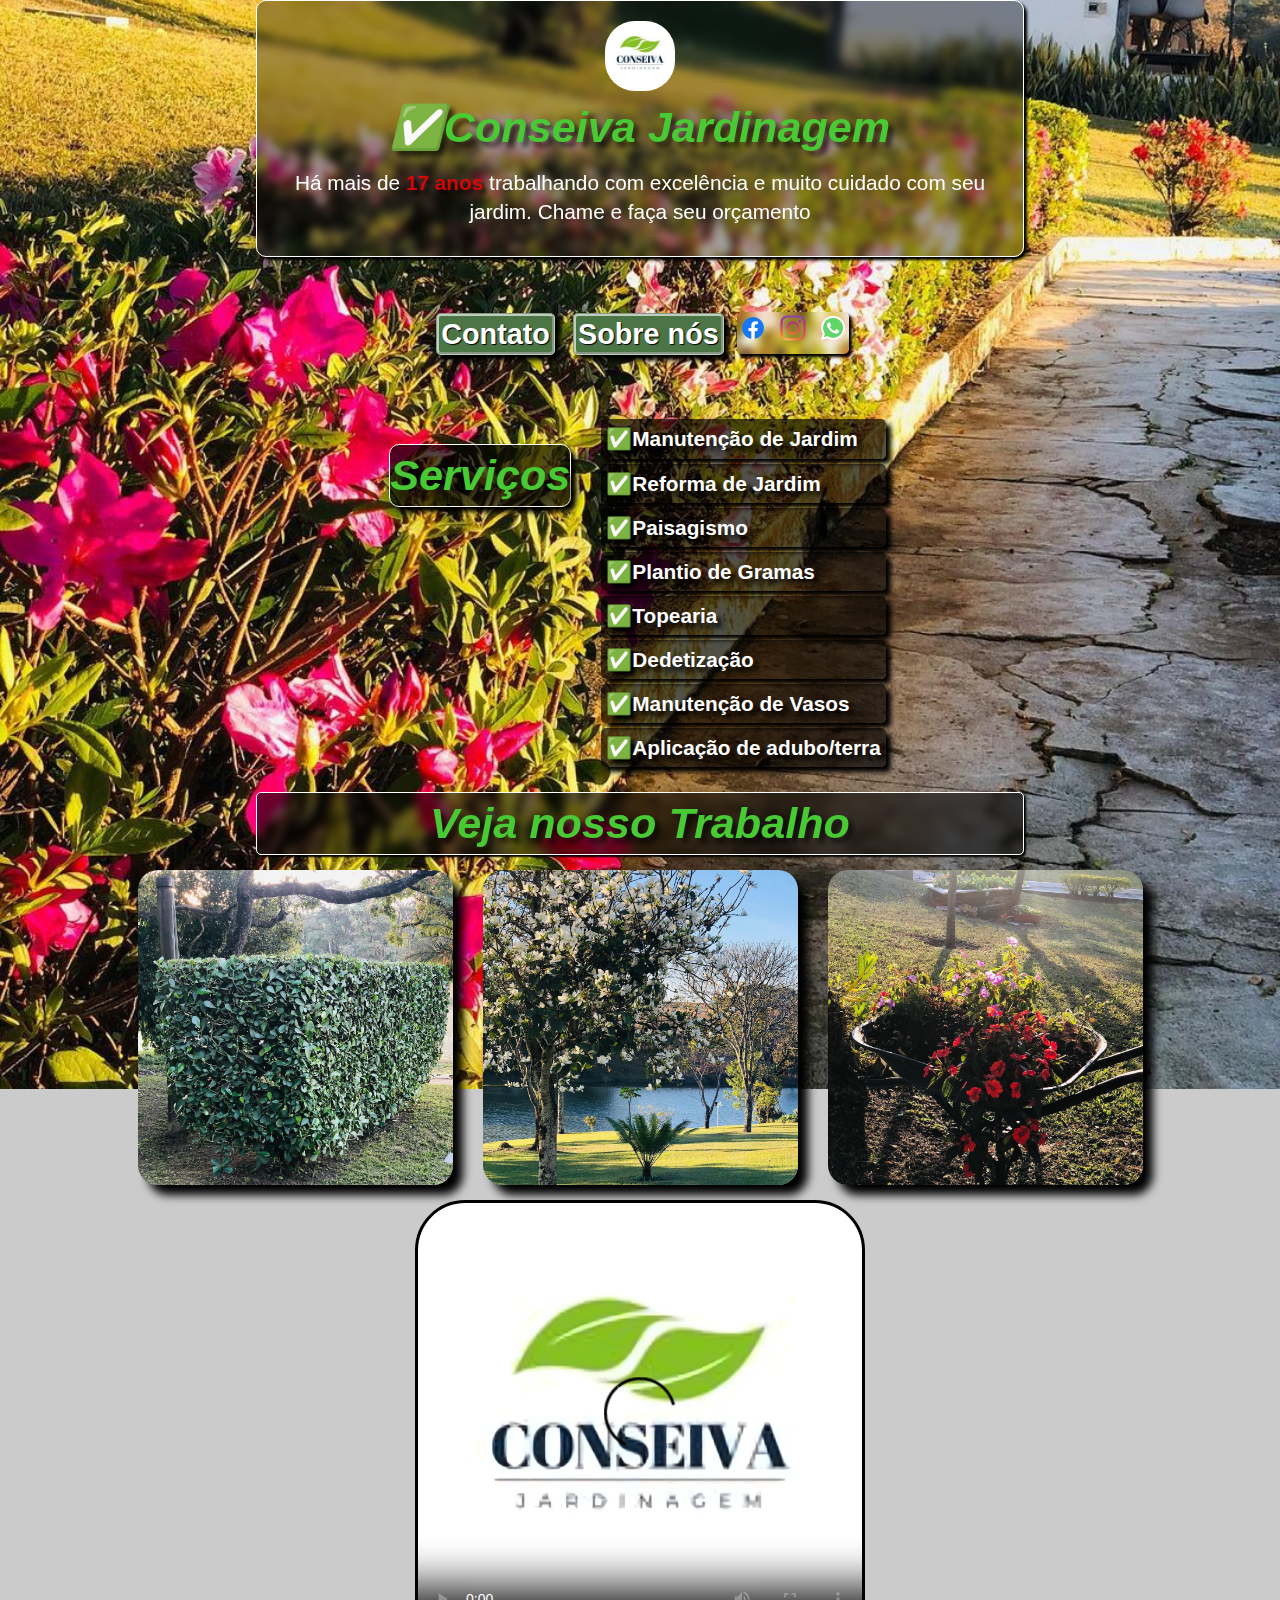
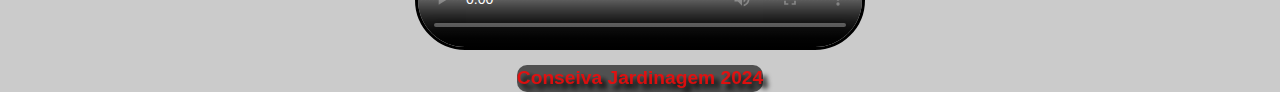
==== index.html @ aa9cfe0d "Initial commit" ====
<!DOCTYPE html>
<html lang="pt-br">
<head>
    <meta charset="UTF-8">
    <meta name="viewport" content="width=device-width, initial-scale=1.0">
    <title>Conseiva Jardinagem</title>
    <link rel="stylesheet" href="style.css">
    <link rel="shortcut icon" href="imagens/conseiva-32x32.png" type="image/x-icon">
</head>
<body>
    <header class="header1">
        <img src="imagens/Conseiva.jpg" alt="" class="imglogo">
            <h1 class="titulo"><cite>&#9989;Conseiva Jardinagem</cite></h1>
            <p class="paragrafo">Há mais de <strong>17 anos</strong> trabalhando com excelência e muito cuidado com seu jardim.
            Chame e faça seu orçamento</p>
    </header>
    <nav class="navbar">
        <a href="https://api.whatsapp.com/send?phone=5531987811095" class="menu" target="_blank" rel="external">Contato</a>
        <a href="sobrenos.html" class="menu" target="_blank" rel="internal">Sobre nós</a>
        <div id="icone">  
            <img src="imagens/icone-face.png" alt="Facebook" id="facebook">
            <a href="https://www.instagram.com/conseiva_jardinagem_/" target="_blank" rel="external"><img src="imagens/icone-insta.png" alt="Instagram" id="instagram"></a>
            <a href="https://api.whatsapp.com/send?phone=5531987811095" target="_blank" rel="external"><img src="imagens/icone-whats.png" alt="" id="whatsapp"></a>
          </div>
    </nav>
    
    <div class="container1">
        <span>
            <h2 id="serviços">Serviços</h2>
        </span>
        <ul type="dist">
            <li>&#9989;Manutenção de Jardim</li>
            <li>&#9989;Reforma de Jardim</li>
            <li>&#9989;Paisagismo</li>
            <li>&#9989;Plantio de Gramas</li>
            <li>&#9989;Topearia</li>
            <li>&#9989;Dedetização</li>
            <li>&#9989;Manutenção de Vasos</li>
            <li>&#9989;Aplicação de adubo/terra</li>
        </ul>
    </div>
    <main>
        <h1 class="titulo">Veja nosso Trabalho</h1>
    </main>
    <div class="container">
        <img src="imagens/jardim2.jpg" alt="" class="imagem">
        <img src="imagens/jardim3.jpg" alt="" class="imagem">
        <img src="imagens/jardim4.jpg" alt="" class="imagem">
        <video src="videos/conseiva1.mp4" width="30%" controls class="video" poster="imagens/logo-hd.png"></video>
    </div>
<footer>
    <div id="rodape">
        <p id="item">Conseiva Jardinagem 2024</p>
    </div>
</footer>
       
</body>
</html>
---- style.css ----
/* Configuraçoes gerais */
* {
    font-family: Arial, Helvetica, sans-serif;
    margin: 0;
    padding: 0;
    line-height: 1.4em;
    box-sizing: border-box;
}

:root {
    --color1:#48CA34;
    --color2:#50A044;
    --color3:#36F517;
    --color4:#4C7545;
    --color5:#3B4B39;
}

@media (min-width: 200px) and (max-width: 300px) {
}

/* Fim das configuraçoes gerais */

/* Corpo */
body {
    background-color: rgba(0, 0, 0, 0.205);
    border-color: aqua;
    background-image: url(imagens/jardim5.jpg);
    background-size: cover;
    background-repeat: no-repeat;
    background-position: center center;
    height: 100vh;
    background-attachment: fixed;
}
/* Fim do corpo */

/* ---Header--- */
.header1 {
    
    padding: 20px;
    border: 1px solid white;
    box-shadow: 3px 3px 3px black;
    max-width: 60%;
    text-align: center;
    background-color: rgba(0, 0, 0, 0.342);
    margin: auto;
    border-radius: 10px;
    backdrop-filter: blur(4px);
}

.imglogo {
width: 70px;
border-radius: 30px;
}

header {
    
}

.titulo {
    
    font-weight: bold;
    font-size: 2.7em;
    font-style: italic;
    text-shadow: 5px 5px 5px rgba(0, 0, 0, 0.637);
    color: var(--color1);
}


.paragrafo {
    color: white;
    padding: 5px;
    margin: 5px;
    font-size: 1.3em;
}

strong {
    color: rgba(255, 0, 0, 0.801);
    text-shadow: 4px 4px 4px black;
}
/* ---Fim do Header--- */

/* ---Nav-Bar--- */
.navbar {
    text-align: center;
    padding: 40px;
    font-size: 1.8em;
    text-shadow: 1px 1px 1px black; 
}

.menu:hover {
    background-color: rgba(255, 255, 255, 0.575);
    padding: 1vh;
    text-shadow: 3px 3px 3px black;
    transition: 0.5s;
}
/* ---LINKS--- */
nav > a {
    text-decoration: none;
    color: rgb(255, 255, 255);
    background-color: var(--color4);
    border-radius: 5px;
    border-color: rgba(255, 255, 255, 0.644);
    border-style: groove;
    padding: 2px;
    margin: 5px;
    box-shadow: 5px 5px 5px black;
    font-weight: bolder;
}

/* ---FIM DOS LINKS--- */
/* ---ICONES REDES SOCIAIS--- */
#icone {
  margin-top: 15px;
  text-decoration: none;
  font-weight: bolder;
  display: inline-block;
  backdrop-filter: blur(4px);
  border-radius: 5px;
  box-shadow: 3px 3px 3px black;
}
#facebook:hover {
    background-color: rgba(4, 0, 255, 0.836);
    border-radius: 50px;
    transition: 0.5s;
    cursor: pointer;
    
    
}
#instagram:hover {
    background-color: rgba(231, 28, 170, 0.795);
    border-radius: 50px;
    transition: 0.5s;
    cursor: pointer; 
}
#whatsapp:hover {
    background-color: rgba(0, 255, 42, 0.795);
    border-radius: 40px;
    transition: 0.5s;
    cursor: pointer;
}
/* ---FIM DOS ICONES DAS REDES SOCIAIS--- */

/* Serviços */
.container1 {
    display: flex;
    justify-content: center;
    margin: 20px;
}

#serviços {
    margin-right: 25px;
    margin-top: 30px;
    font-weight: bold;
    font-size: 2.7em;
    font-style: italic;
    text-shadow: 10px 10px 10px rgba(0, 0, 0, 0.637);
    color: var(--color1);
    background-color: rgba(0, 0, 0, 0.671);
    border: 1px solid rgb(252, 249, 249);
    border-radius: 10px;
    box-shadow: 5px 5px 5px black;

}


li {
    color: rgb(255, 255, 255);
    padding: 5px;
    margin: 5px;
    font-size: 1.3em;
    box-shadow: 5px 5px 5px black; 
    font-weight: bold;
    text-shadow: 5px 5px 5px black;
    background-color: rgba(0, 0, 0, 0.671);
    list-style-type: none;
    border-radius: 5px;
}

/* ---MAIN--- */
main {
    background-color: rgba(0, 0, 0, 0.575);
    width: 60%;
    margin: auto;
    text-align: center;
    border-radius: 5px;
    border: 1px solid white;
    box-shadow: 2px 2px 2px black;
    backdrop-filter: blur(4px);
    
}

.container {
    display: flex;
    flex-wrap: nowrap;
    flex-direction: row;
    justify-content: center;
    flex-direction: row;
    flex-wrap: wrap;
    
}

.imagem {   
    margin: 15px;
    border-radius: 20px;
    box-shadow: 10px 10px 10px black;
    width: 35vh;
}

.video {
    height: 50dvh;
    width: 50dvh;
    border: solid;
    background-color: black;
    border-radius: 50px;
}
/* Rodape */

#rodape {
    display: flex;
    justify-content: center;
    backdrop-filter: blur(5px);
    margin: 15px;
}

#item {
    color: rgba(243, 9, 9, 0.884);
    font-weight: bold;
    font-size: 1.2em;
    text-shadow: 5px 5px 5px black;
    margin: auto;
    background-color: rgba(0, 0, 0, 0.603);
    border-radius: 10px;
}
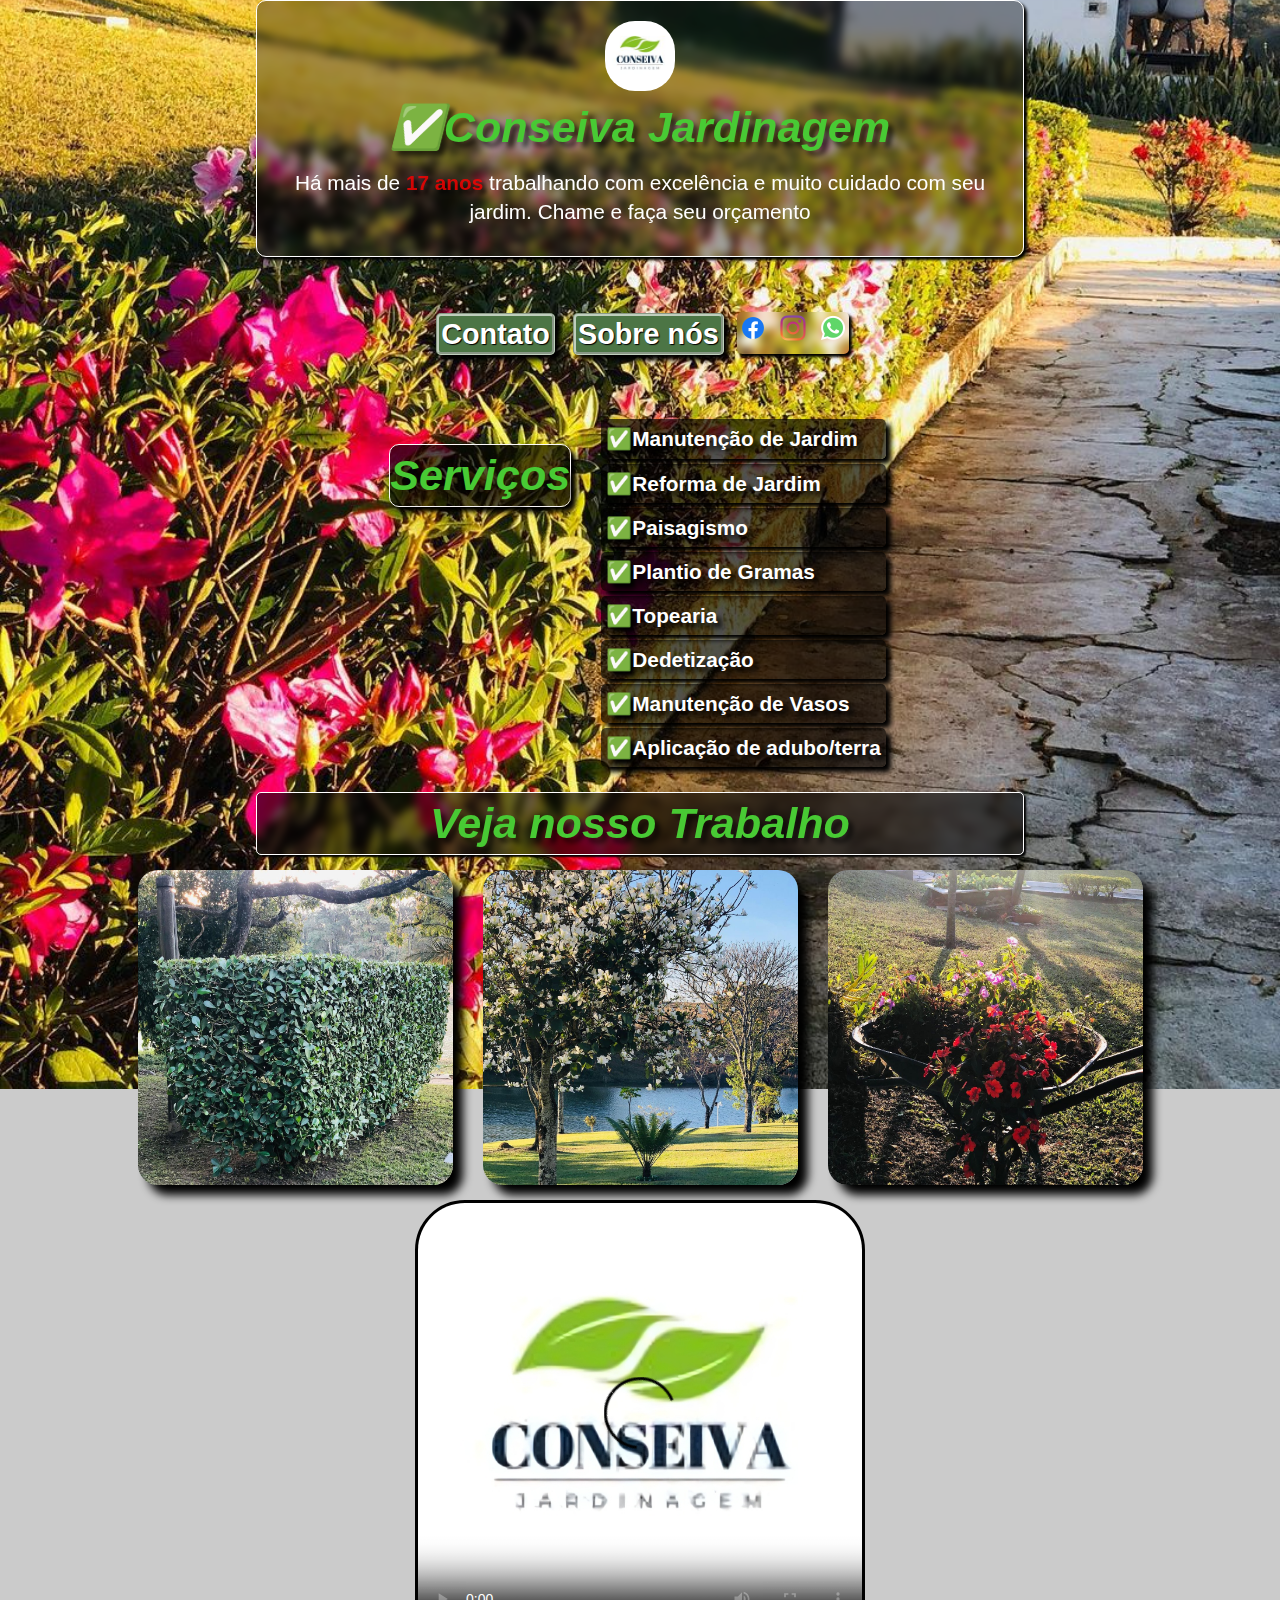
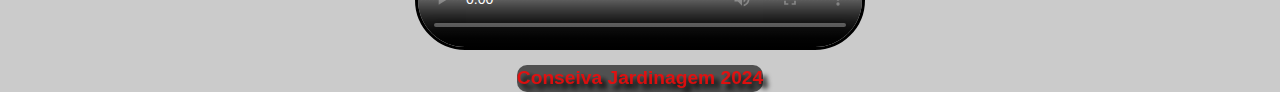
==== commit 315e3c25: "1" ====
--- a/index.html
+++ b/index.html
@@ -3,9 +3,10 @@
 <head>
     <meta charset="UTF-8">
     <meta name="viewport" content="width=device-width, initial-scale=1.0">
-    <title>Conseiva Jardinagem</title>
+    <title>Conseiva jardinagem</title>
     <link rel="stylesheet" href="style.css">
     <link rel="shortcut icon" href="imagens/conseiva-32x32.png" type="image/x-icon">
+  
 </head>
 <body>
     <header class="header1">
--- a/style.css
+++ b/style.css
@@ -15,9 +15,6 @@
     --color5:#3B4B39;
 }
 
-@media (min-width: 200px) and (max-width: 300px) {
-}
-
 /* Fim das configuraçoes gerais */
 
 /* Corpo */
@@ -27,7 +24,7 @@
     background-image: url(imagens/jardim5.jpg);
     background-size: cover;
     background-repeat: no-repeat;
-    background-position: center center;
+    background-position: center;
     height: 100vh;
     background-attachment: fixed;
 }
@@ -52,10 +49,6 @@
 border-radius: 30px;
 }
 
-header {
-    
-}
-
 .titulo {
     
     font-weight: bold;
@@ -85,7 +78,8 @@
     padding: 40px;
     font-size: 1.8em;
     text-shadow: 1px 1px 1px black; 
-}
+    }
+
 
 .menu:hover {
     background-color: rgba(255, 255, 255, 0.575);
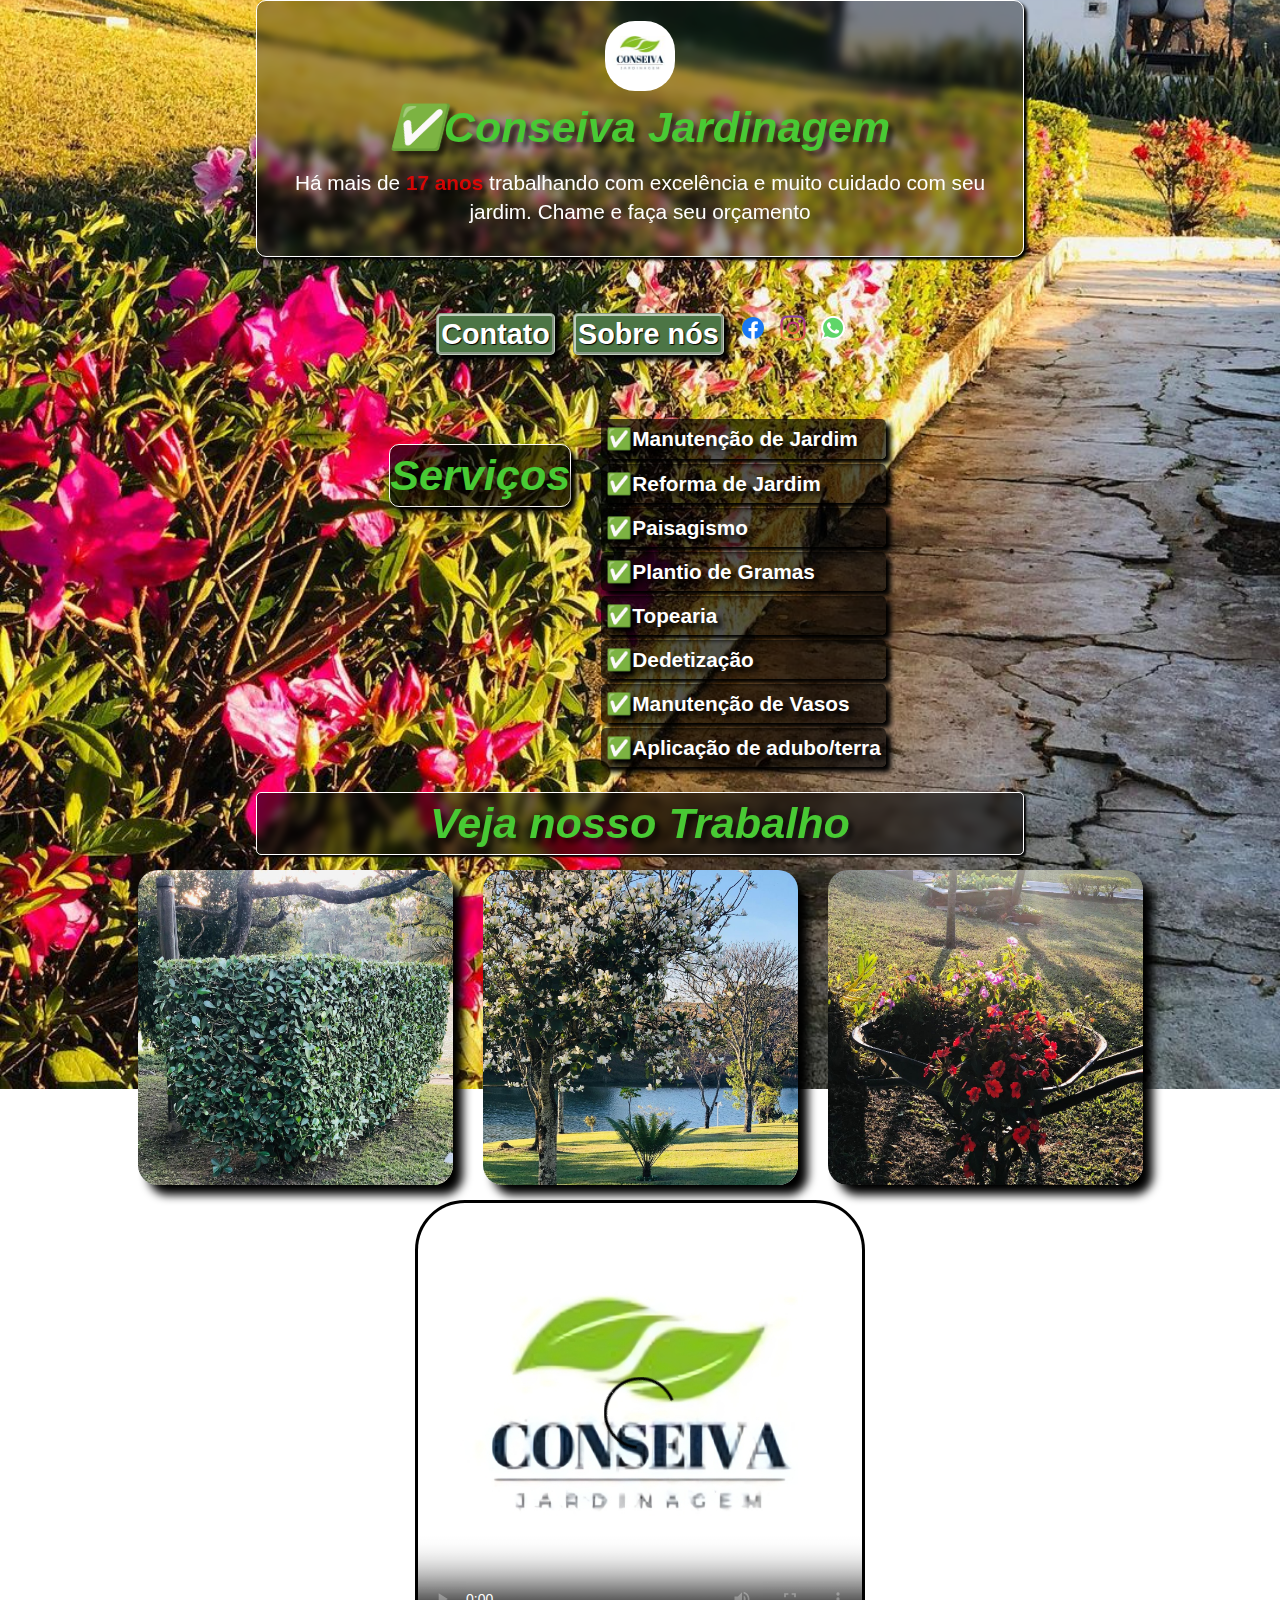
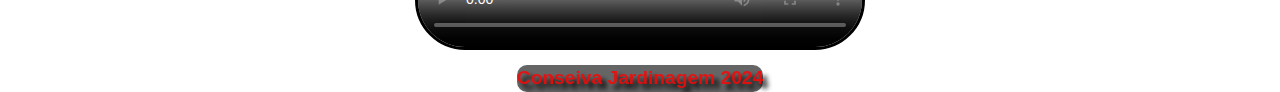
==== commit 5b9fc6c3: "atualizado" ====
--- a/index.html
+++ b/index.html
@@ -6,7 +6,13 @@
     <title>Conseiva jardinagem</title>
     <link rel="stylesheet" href="style.css">
     <link rel="shortcut icon" href="imagens/conseiva-32x32.png" type="image/x-icon">
-  
+  <style>
+    @media (max-width: 700px){
+.nav { flex-wrap: wrap-reverse;
+       display: flex;
+}
+}
+  </style>
 </head>
 <body>
     <header class="header1">
@@ -47,8 +53,12 @@
         <img src="imagens/jardim2.jpg" alt="" class="imagem">
         <img src="imagens/jardim3.jpg" alt="" class="imagem">
         <img src="imagens/jardim4.jpg" alt="" class="imagem">
+    </div>
+
+    <div id="video">
         <video src="videos/conseiva1.mp4" width="30%" controls class="video" poster="imagens/logo-hd.png"></video>
     </div>
+
 <footer>
     <div id="rodape">
         <p id="item">Conseiva Jardinagem 2024</p>
--- a/style.css
+++ b/style.css
@@ -19,7 +19,6 @@
 
 /* Corpo */
 body {
-    background-color: rgba(0, 0, 0, 0.205);
     border-color: aqua;
     background-image: url(imagens/jardim5.jpg);
     background-size: cover;
@@ -50,7 +49,7 @@
 }
 
 .titulo {
-    
+    text-align: center;
     font-weight: bold;
     font-size: 2.7em;
     font-style: italic;
@@ -108,9 +107,9 @@
   text-decoration: none;
   font-weight: bolder;
   display: inline-block;
-  backdrop-filter: blur(4px);
+  
   border-radius: 5px;
-  box-shadow: 3px 3px 3px black;
+  
 }
 #facebook:hover {
     background-color: rgba(4, 0, 255, 0.836);
@@ -184,13 +183,11 @@
 }
 
 .container {
-    display: flex;
-    flex-wrap: nowrap;
-    flex-direction: row;
-    justify-content: center;
-    flex-direction: row;
-    flex-wrap: wrap;
-    
+   display: inline-block;
+   display: flex;
+   flex-wrap: wrap;
+   justify-content: center;
+   align-items: center;
 }
 
 .imagem {   
@@ -207,6 +204,12 @@
     background-color: black;
     border-radius: 50px;
 }
+
+#video {
+    display: flex;
+    justify-content: center;
+    align-items: center;
+}
 /* Rodape */
 
 #rodape {
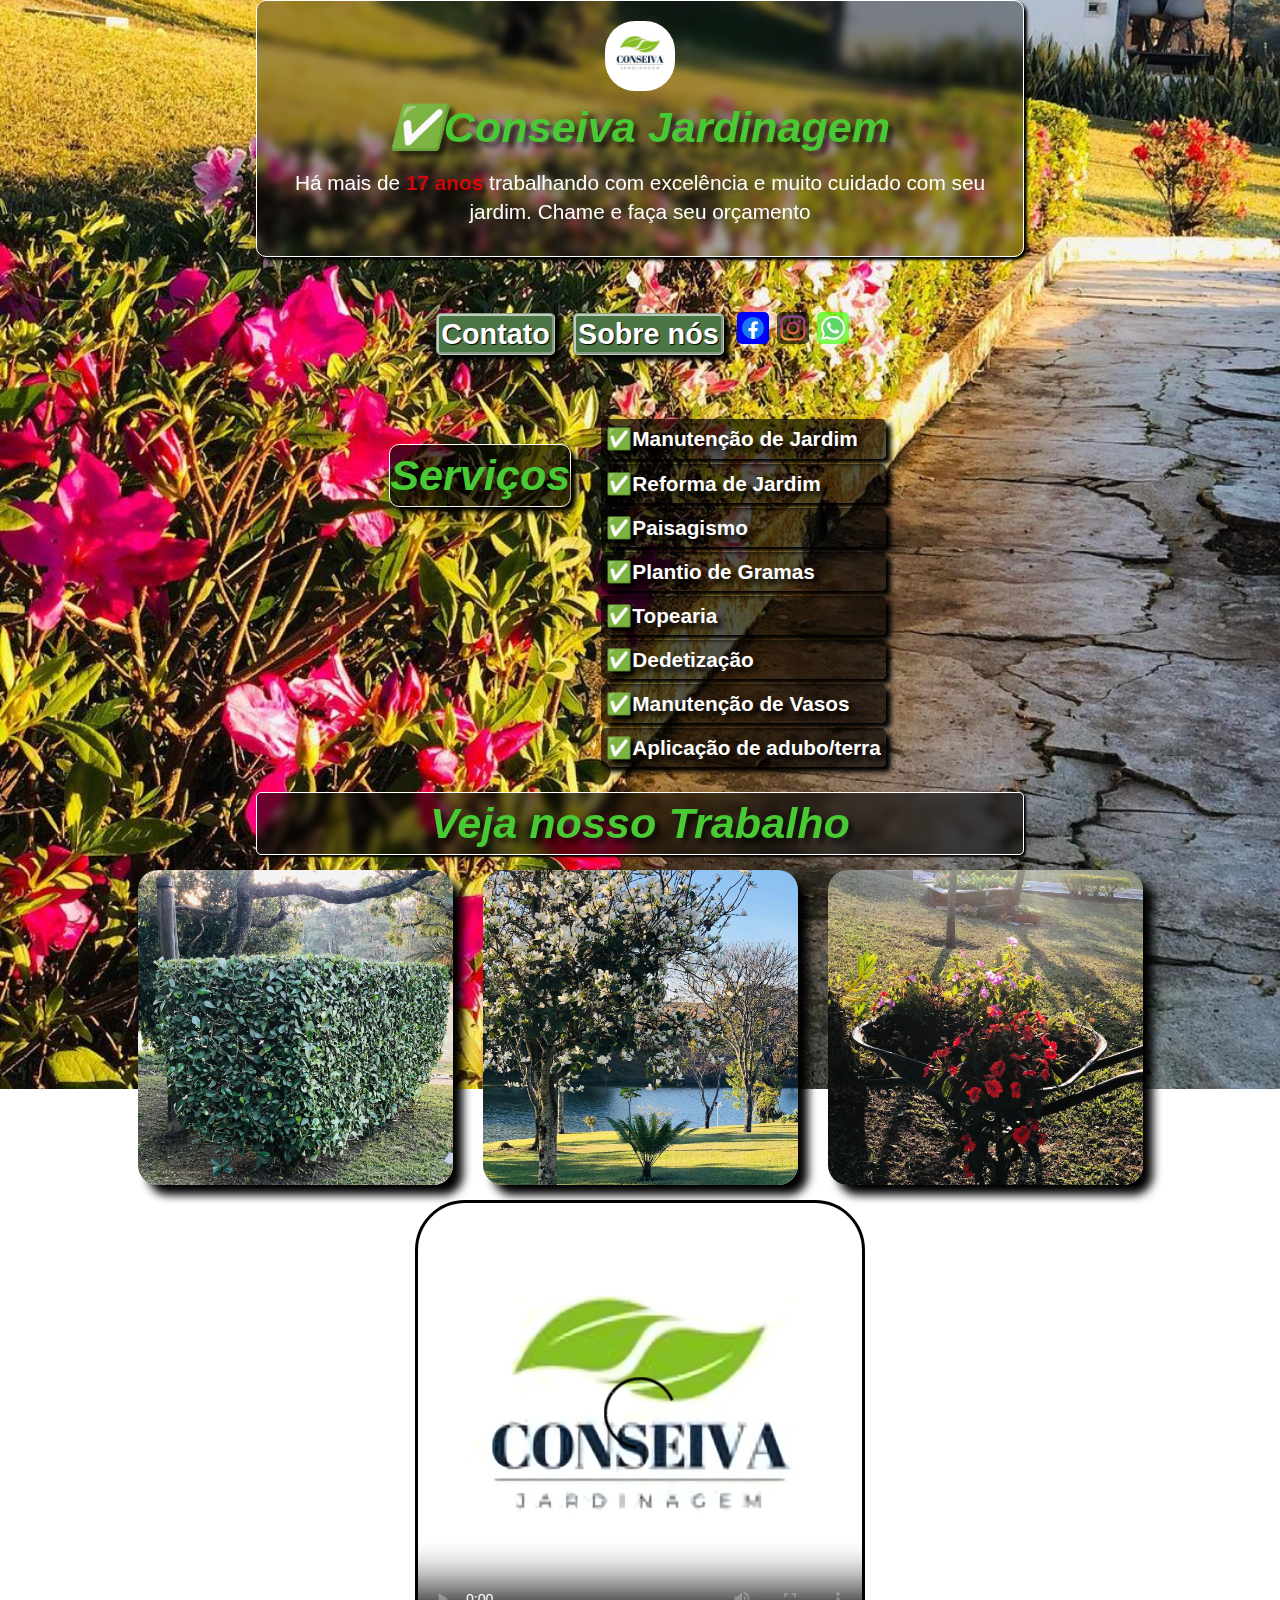
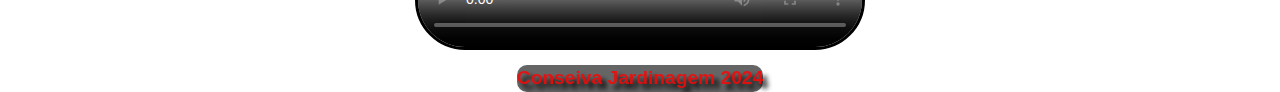
==== commit 3cb17c11: "atualizado" ====
--- a/index.html
+++ b/index.html
@@ -50,9 +50,9 @@
         <h1 class="titulo">Veja nosso Trabalho</h1>
     </main>
     <div class="container">
-        <img src="imagens/jardim2.jpg" alt="" class="imagem">
-        <img src="imagens/jardim3.jpg" alt="" class="imagem">
-        <img src="imagens/jardim4.jpg" alt="" class="imagem">
+        <img src="imagens/jardim2.jpg" alt="Foto de topearia" class="imagem">
+        <img src="imagens/jardim3.jpg" alt="Paisagem" class="imagem">
+        <img src="imagens/jardim4.jpg" alt="Carrinho de flores" class="imagem">
     </div>
 
     <div id="video">
--- a/style.css
+++ b/style.css
@@ -131,6 +131,21 @@
     transition: 0.5s;
     cursor: pointer;
 }
+
+#facebook {
+    background-color: blue;
+    border-radius: 5px;
+}
+
+#instagram {
+    background-color: rgba(0, 0, 0, 0.623);
+    border-radius: 5px;
+}
+
+#whatsapp {
+    background-color: rgba(60, 255, 0, 0.63);
+    border-radius: 5px;
+}
 /* ---FIM DOS ICONES DAS REDES SOCIAIS--- */
 
 /* Serviços */
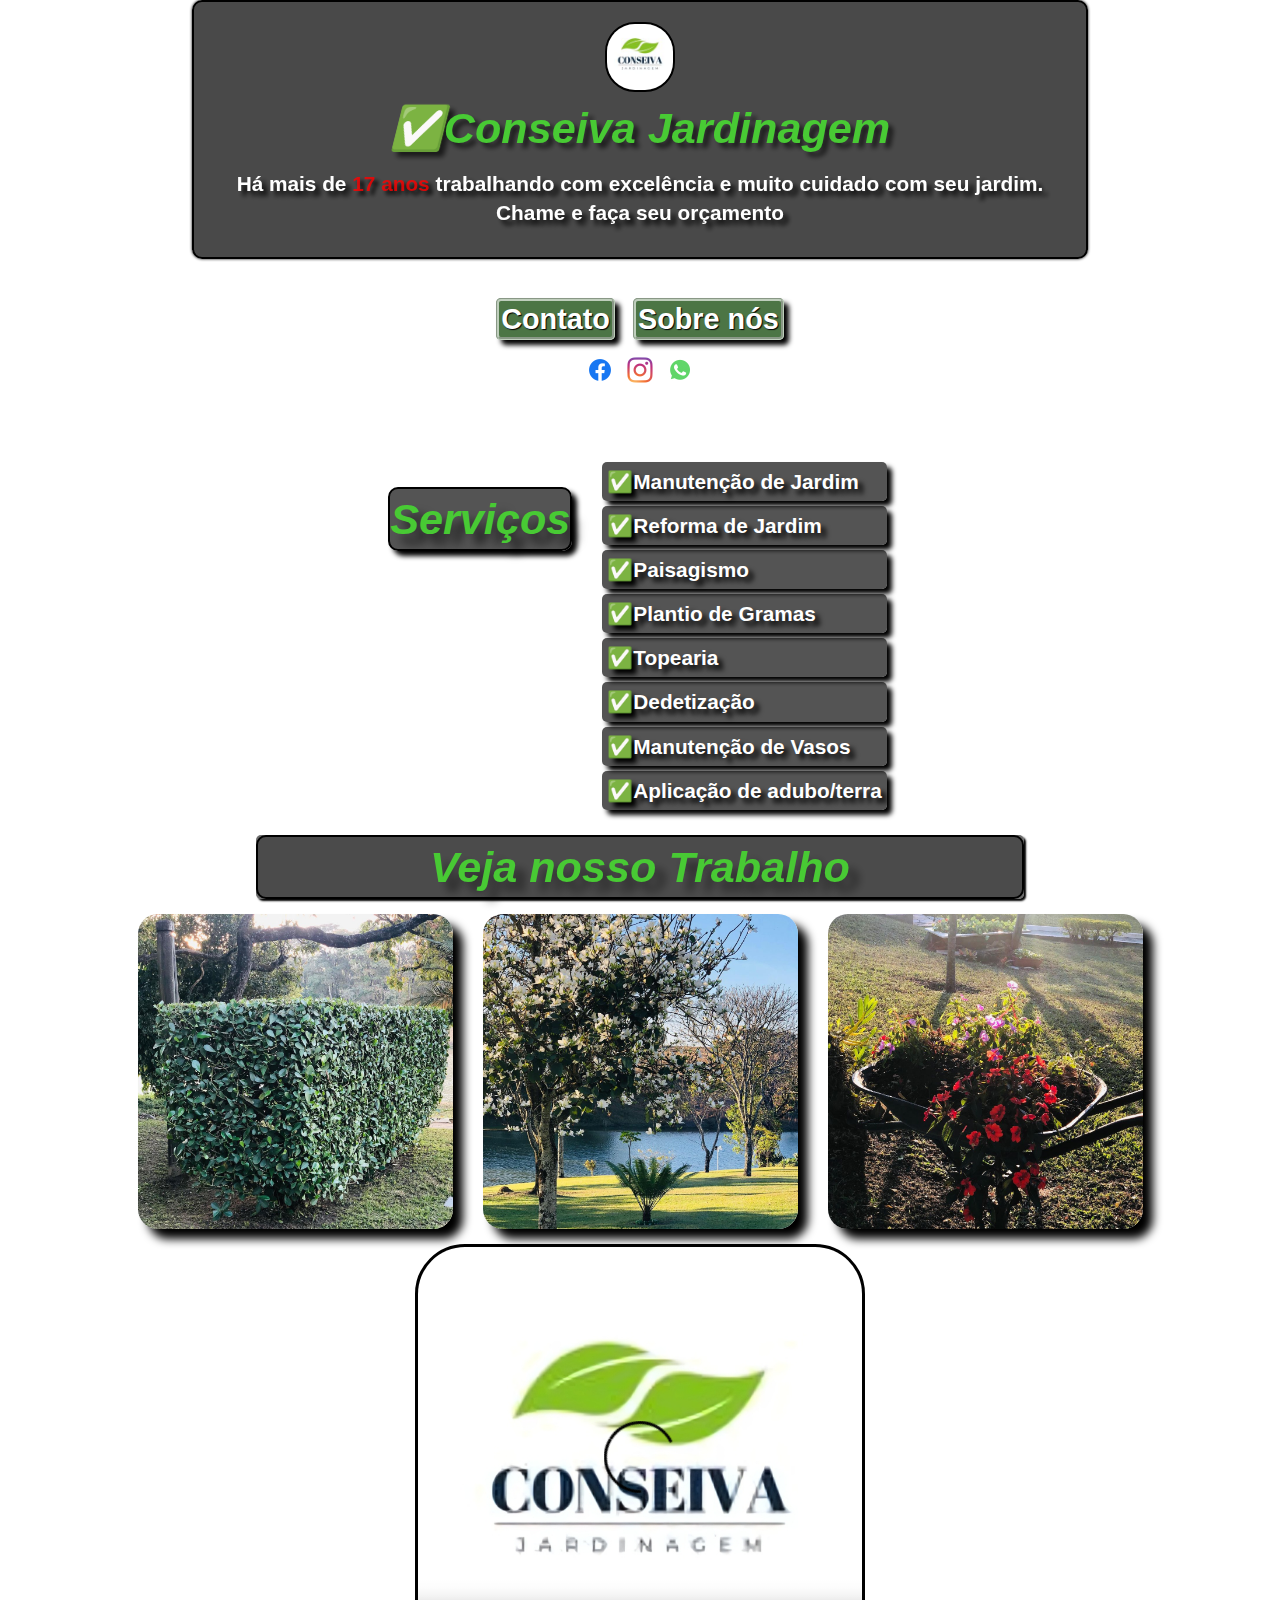
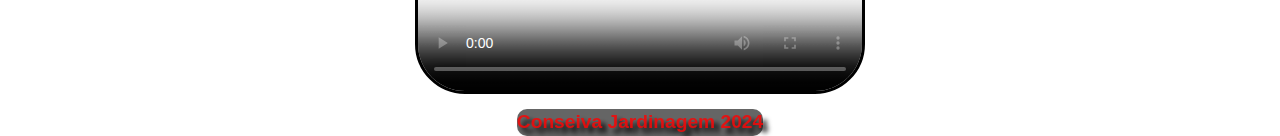
==== commit d1c73fb3: "1" ====
--- a/index.html
+++ b/index.html
@@ -47,7 +47,7 @@
         </ul>
     </div>
     <main>
-        <h1 class="titulo">Veja nosso Trabalho</h1>
+        <h1 class="titulo1">Veja nosso Trabalho</h1>
     </main>
     <div class="container">
         <img src="imagens/jardim2.jpg" alt="Foto de topearia" class="imagem">
--- a/style.css
+++ b/style.css
@@ -20,7 +20,7 @@
 /* Corpo */
 body {
     border-color: aqua;
-    background-image: url(imagens/jardim5.jpg);
+    background-image: url(https://img.freepik.com/fotos-premium/um-fundo-verde-com-uma-imagem-de-folhas-verdes_1204450-17036.jpg?w=740);
     background-size: cover;
     background-repeat: no-repeat;
     background-position: center;
@@ -33,12 +33,12 @@
 .header1 {
     
     padding: 20px;
-    border: 1px solid white;
-    box-shadow: 3px 3px 3px black;
-    max-width: 60%;
-    text-align: center;
-    background-color: rgba(0, 0, 0, 0.342);
-    margin: auto;
+    border: 2px solid rgb(0, 0, 0);
+    box-shadow: 0px 0px 3px black;
+    max-width: 70vw;
+    text-align: center;
+    margin: auto;
+    background-color: rgba(0, 0, 0, 0.712); 
     border-radius: 10px;
     backdrop-filter: blur(4px);
 }
@@ -46,23 +46,40 @@
 .imglogo {
 width: 70px;
 border-radius: 30px;
+border: 2px solid black;
 }
 
 .titulo {
+    margin: auto;
     text-align: center;
     font-weight: bold;
     font-size: 2.7em;
     font-style: italic;
     text-shadow: 5px 5px 5px rgba(0, 0, 0, 0.637);
+    color: var(--color1); 
+    border-radius: 4px;  
+}
+
+.titulo1 {
+    
+    font-weight: bold;
+    font-size: 2.7em;
+    font-style: italic;
+    text-shadow: 10px 10px 10px rgba(0, 0, 0, 0.479);
     color: var(--color1);
-}
-
+    background-color: rgba(0, 0, 0, 0.308);
+    border: 2px solid rgb(0, 0, 0);
+    border-radius: 10px;
+    
+}
 
 .paragrafo {
     color: white;
     padding: 5px;
     margin: 5px;
     font-size: 1.3em;
+    text-shadow: 5px 5px 5px black;
+    font-weight: bold;
 }
 
 strong {
@@ -106,8 +123,6 @@
   margin-top: 15px;
   text-decoration: none;
   font-weight: bolder;
-  display: inline-block;
-  
   border-radius: 5px;
   
 }
@@ -132,20 +147,7 @@
     cursor: pointer;
 }
 
-#facebook {
-    background-color: blue;
-    border-radius: 5px;
-}
-
-#instagram {
-    background-color: rgba(0, 0, 0, 0.623);
-    border-radius: 5px;
-}
-
-#whatsapp {
-    background-color: rgba(60, 255, 0, 0.63);
-    border-radius: 5px;
-}
+
 /* ---FIM DOS ICONES DAS REDES SOCIAIS--- */
 
 /* Serviços */
@@ -164,7 +166,7 @@
     text-shadow: 10px 10px 10px rgba(0, 0, 0, 0.637);
     color: var(--color1);
     background-color: rgba(0, 0, 0, 0.671);
-    border: 1px solid rgb(252, 249, 249);
+    border: 2px solid rgb(0, 0, 0);
     border-radius: 10px;
     box-shadow: 5px 5px 5px black;
 
@@ -191,7 +193,6 @@
     margin: auto;
     text-align: center;
     border-radius: 5px;
-    border: 1px solid white;
     box-shadow: 2px 2px 2px black;
     backdrop-filter: blur(4px);
     
